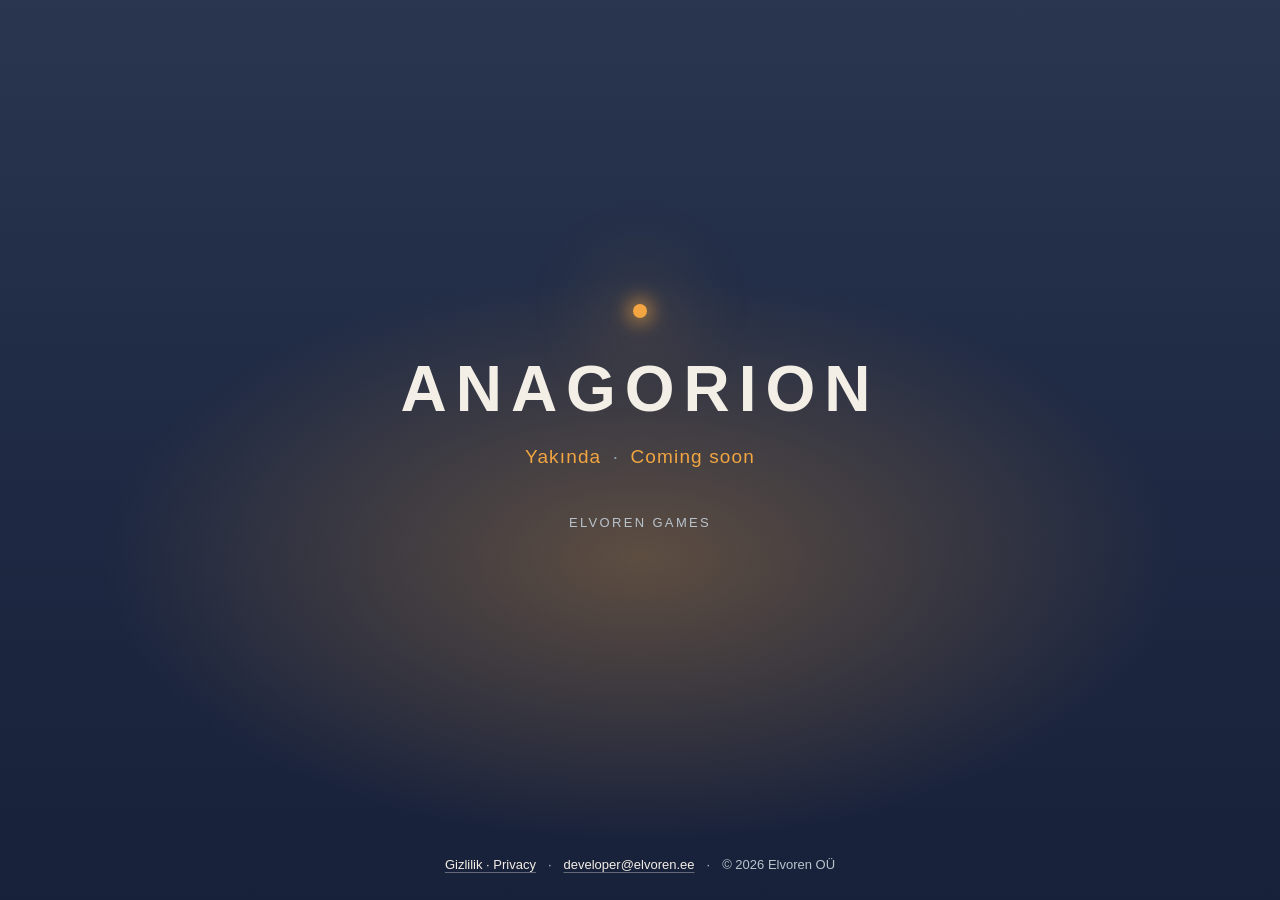
==== index.html @ a858b3dc "Add coming-soon page and privacy notice for anagorion.com Static page published with GitHub Pages: c" ====
<!doctype html>
<html lang="tr">
<head>
<meta charset="utf-8">
<meta name="viewport" content="width=device-width, initial-scale=1">
<title>Anagorion</title>
<meta name="description" content="Anagorion — Elvoren Games. Yakında. Coming soon.">
<meta name="robots" content="noindex, nofollow">
<meta name="color-scheme" content="dark">
<link rel="icon" href="favicon.svg" type="image/svg+xml">
<link rel="stylesheet" href="styles.css">
</head>
<body class="ana">
<main class="sahne">
  <div class="isik" aria-hidden="true"></div>
  <h1 class="ad" lang="en">Anagorion</h1>
  <p class="durum"><span lang="tr">Yakında</span><span class="ayrac" aria-hidden="true">·</span><span lang="en">Coming soon</span></p>
  <p class="studyo">Elvoren Games</p>
</main>
<footer class="alt">
  <a href="privacy.html">Gizlilik · Privacy</a>
  <span aria-hidden="true">·</span>
  <a href="mailto:developer@elvoren.ee">developer@elvoren.ee</a>
  <span aria-hidden="true">·</span>
  <span>© 2026 Elvoren OÜ</span>
</footer>
</body>
</html>
---- styles.css ----
/* Anagorion — "yakında" sayfası. Dış kaynak (font, betik, ölçüm) yok. */
:root {
  --gece: #1F2A44;
  --harabe: #5E6B78;
  --sis: #8FA3B0;
  --amber: #F2A541;
  --kagit: #F4EFE6;
  --soluk: #B9C3CC;
}
* { box-sizing: border-box; }
html, body { margin: 0; min-height: 100%; }
body {
  background: var(--gece);
  color: var(--kagit);
  font: 16px/1.6 -apple-system, BlinkMacSystemFont, "Segoe UI", Roboto, "Helvetica Neue", Arial, sans-serif;
  -webkit-font-smoothing: antialiased;
}
a { color: var(--kagit); text-decoration-color: rgba(244, 239, 230, .35); text-underline-offset: 3px; }
a:hover { text-decoration-color: var(--amber); }

/* Açılış: soğuk sisli gece, ortada tek sıcak ışık */
body.ana {
  display: flex; flex-direction: column; min-height: 100vh; min-height: 100svh;
  background:
    radial-gradient(ellipse 60% 45% at 50% 62%, rgba(242, 165, 65, .30), rgba(242, 165, 65, 0) 70%),
    linear-gradient(180deg, #2A3650 0%, var(--gece) 45%, #18213A 100%);
}
.sahne {
  position: relative; flex: 1; display: flex; flex-direction: column;
  align-items: center; justify-content: center; text-align: center; padding: 48px 16px;
}
.isik {
  width: 14px; height: 14px; border-radius: 50%;
  background: var(--amber);
  box-shadow: 0 0 18px 6px rgba(242, 165, 65, .55), 0 0 80px 30px rgba(242, 165, 65, .18);
  margin-bottom: 36px;
  animation: nefes 4s ease-in-out infinite;
}
@keyframes nefes { 50% { box-shadow: 0 0 22px 8px rgba(242, 165, 65, .65), 0 0 110px 40px rgba(242, 165, 65, .22); } }
@media (prefers-reduced-motion: reduce) { .isik { animation: none; } }
.ad {
  margin: 0; font-weight: 600; letter-spacing: .14em; text-transform: uppercase;
  font-size: clamp(30px, 7vw, 64px); line-height: 1.1;
}
.durum { margin: 18px 0 0; color: var(--amber); font-size: clamp(15px, 2.4vw, 19px); letter-spacing: .06em; }
.ayrac { margin: 0 .6em; color: var(--sis); }
.studyo { margin: 40px 0 0; color: var(--soluk); font-size: 13px; letter-spacing: .18em; text-transform: uppercase; }
.alt {
  display: flex; flex-wrap: wrap; gap: 8px 12px; justify-content: center;
  padding: 18px 16px 24px; color: var(--soluk); font-size: 13px;
}

/* Metin sayfaları (gizlilik, 404) */
body.metin { background: var(--gece); }
.kutu { max-width: 720px; margin: 0 auto; padding: 40px 16px 64px; }
.kutu h1 { font-size: 26px; margin: 0 0 4px; }
.kutu h2 { font-size: 18px; margin: 32px 0 8px; color: var(--amber); }
.kutu p, .kutu li { color: #E4DFD6; }
.kutu .tarih { color: var(--soluk); font-size: 14px; margin: 0 0 24px; }
.kutu hr { border: 0; border-top: 1px solid rgba(185, 195, 204, .25); margin: 40px 0; }
.ust { display: flex; justify-content: space-between; align-items: center; gap: 12px; padding: 16px; max-width: 720px; margin: 0 auto; }
.ust a { text-decoration: none; letter-spacing: .14em; text-transform: uppercase; font-weight: 600; font-size: 14px; }
.diller { font-size: 14px; color: var(--soluk); }
.diller a { margin-left: 10px; text-transform: none; letter-spacing: 0; font-weight: 400; }
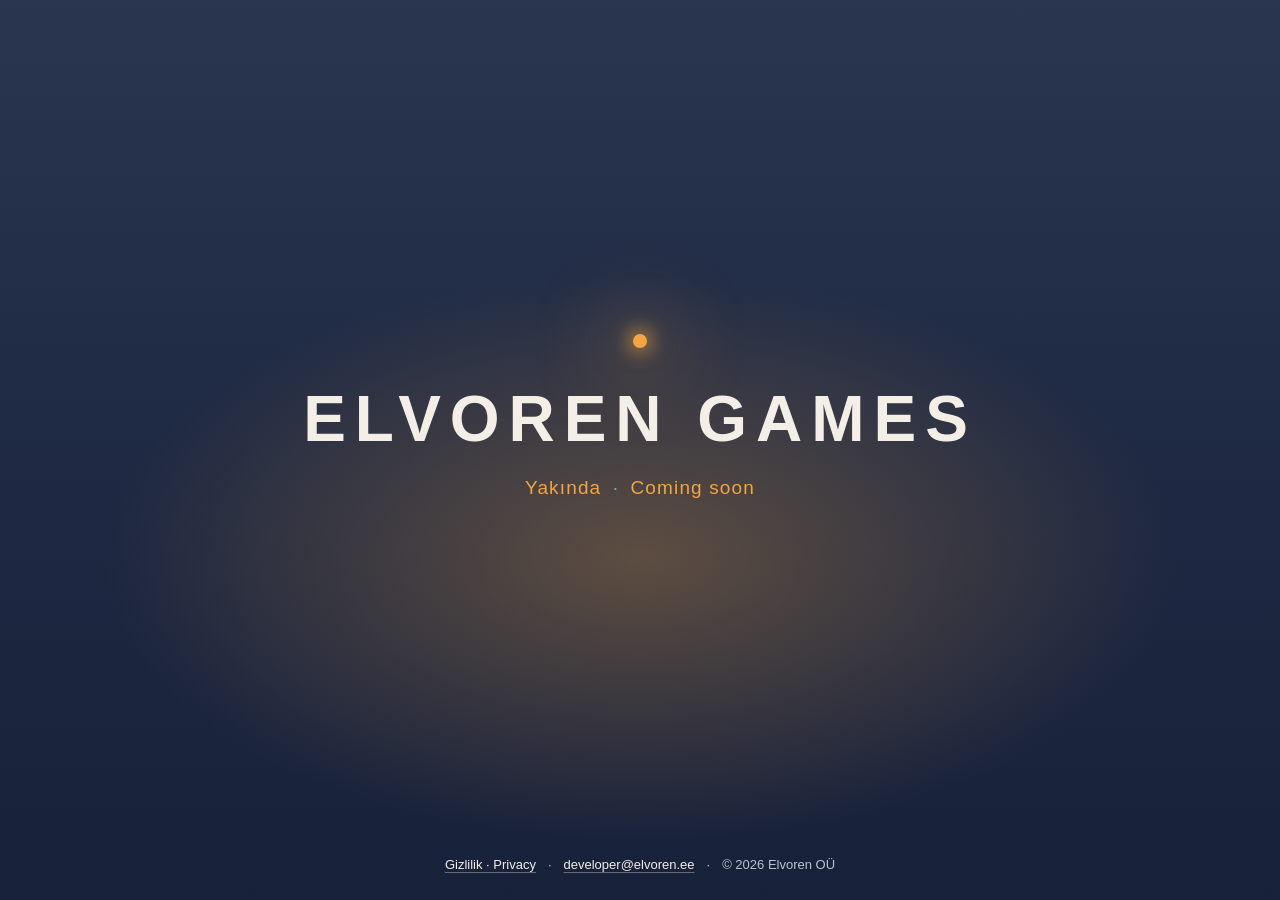
==== commit 16d4285c: "Show the studio name instead of the game name until the trademark filing The game name stays off pub" ====
--- a/index.html
+++ b/index.html
@@ -3,8 +3,8 @@
 <head>
 <meta charset="utf-8">
 <meta name="viewport" content="width=device-width, initial-scale=1">
-<title>Anagorion</title>
-<meta name="description" content="Anagorion — Elvoren Games. Yakında. Coming soon.">
+<title>Elvoren Games</title>
+<meta name="description" content="Elvoren Games. Yakında. Coming soon.">
 <meta name="robots" content="noindex, nofollow">
 <meta name="color-scheme" content="dark">
 <link rel="icon" href="favicon.svg" type="image/svg+xml">
@@ -13,9 +13,8 @@
 <body class="ana">
 <main class="sahne">
   <div class="isik" aria-hidden="true"></div>
-  <h1 class="ad" lang="en">Anagorion</h1>
+  <h1 class="ad" lang="en">Elvoren Games</h1>
   <p class="durum"><span lang="tr">Yakında</span><span class="ayrac" aria-hidden="true">·</span><span lang="en">Coming soon</span></p>
-  <p class="studyo">Elvoren Games</p>
 </main>
 <footer class="alt">
   <a href="privacy.html">Gizlilik · Privacy</a>
